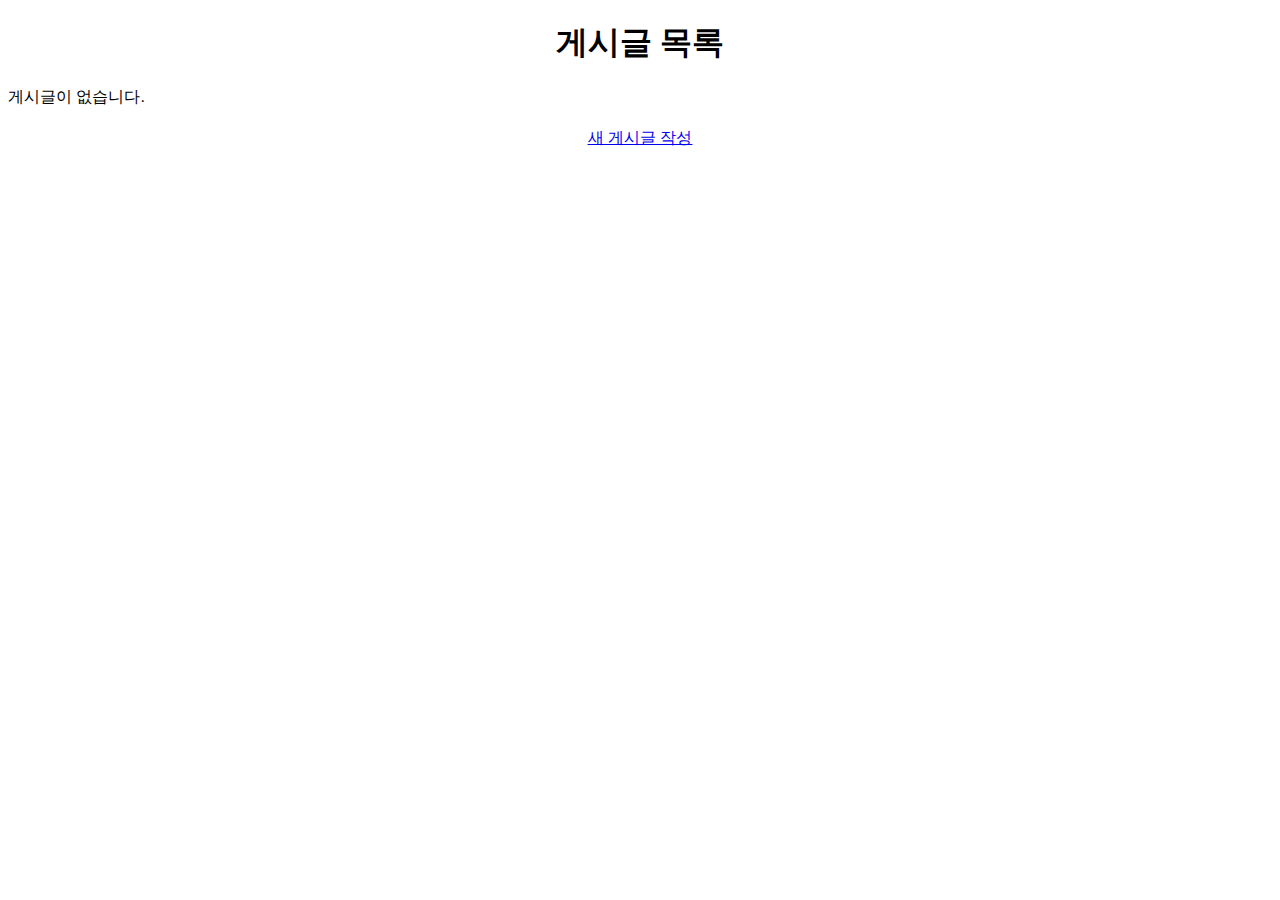
==== list.html @ 5b917008 "Create list.html" ====
<!DOCTYPE html>
<html lang="ko">
<head>
    <meta charset="UTF-8">
    <meta name="viewport" content="width=device-width, initial-scale=1.0">
    <title>게시글 목록</title>
    <style>
        body { font-family: Arial, sans-serif; }
        h1 { text-align: center; }
        .post { border: 1px solid #ddd; padding: 10px; margin: 10px; }
        .link { text-align: center; margin: 20px; }
    </style>
</head>
<body>
    <h1>게시글 목록</h1>

    <div id="postsContainer">
        <!-- 게시글이 여기에 추가됩니다. -->
    </div>

    <div class="link">
        <a href="post.html">새 게시글 작성</a>
    </div>

    <script>
        const postsContainer = document.getElementById('postsContainer');

        // 로컬 스토리지에서 게시글 가져오기
        const posts = JSON.parse(localStorage.getItem('posts')) || [];

        posts.forEach(post => {
            const postDiv = document.createElement('div');
            postDiv.className = 'post';
            postDiv.innerHTML = `<h3>${post.title}</h3><p>${post.content}</p>`;
            postsContainer.appendChild(postDiv);
        });

        if (posts.length === 0) {
            postsContainer.innerHTML = '<p>게시글이 없습니다.</p>';
        }
    </script>
</body>
</html>
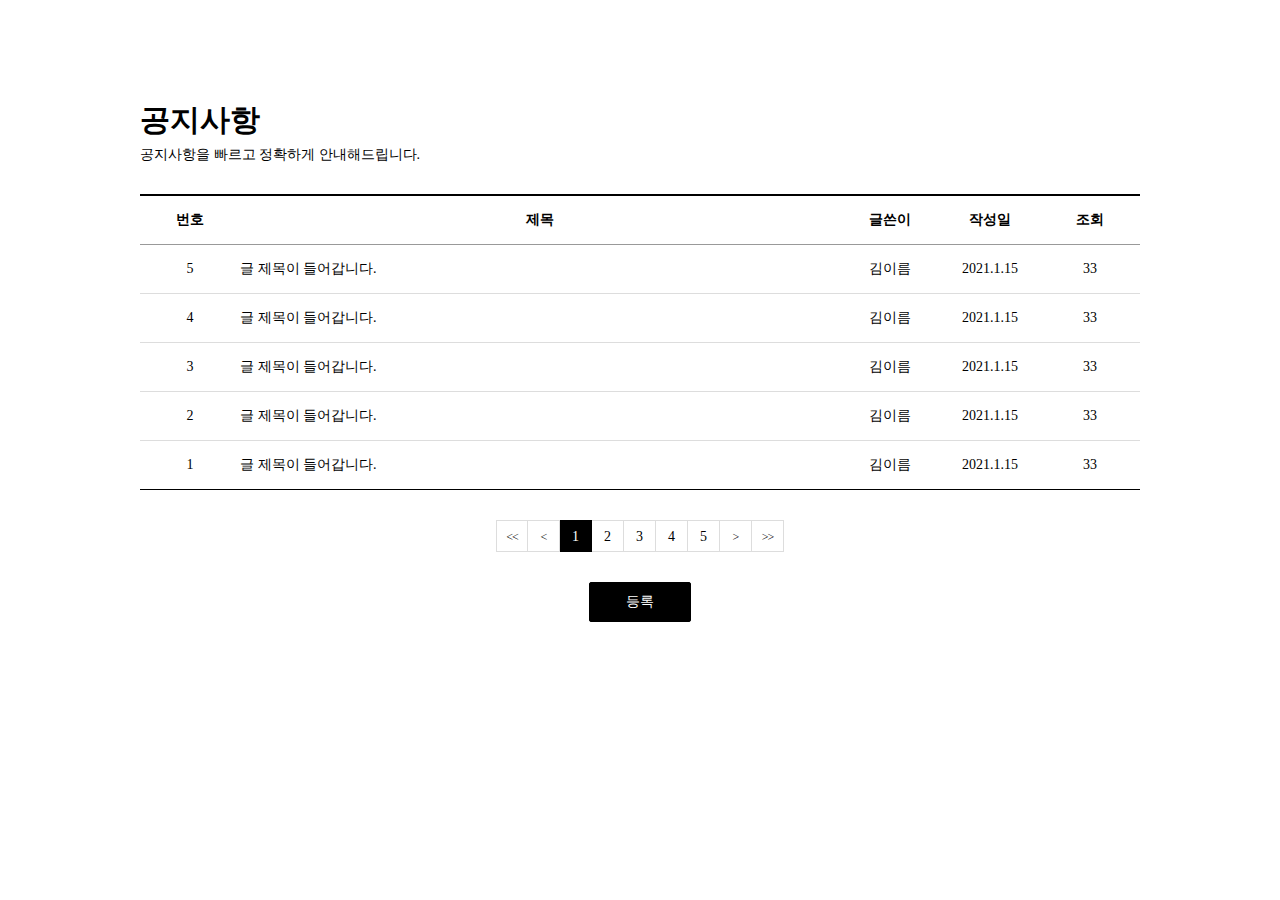
==== commit 56032097: "Add files via upload" ====
--- a/list.html
+++ b/list.html
@@ -3,41 +3,76 @@
 <head>
     <meta charset="UTF-8">
     <meta name="viewport" content="width=device-width, initial-scale=1.0">
-    <title>게시글 목록</title>
-    <style>
-        body { font-family: Arial, sans-serif; }
-        h1 { text-align: center; }
-        .post { border: 1px solid #ddd; padding: 10px; margin: 10px; }
-        .link { text-align: center; margin: 20px; }
-    </style>
+    <title>공지사항</title>
+    <link rel="stylesheet" href="css/css.css">
 </head>
 <body>
-    <h1>게시글 목록</h1>
-
-    <div id="postsContainer">
-        <!-- 게시글이 여기에 추가됩니다. -->
+    <div class="board_wrap">
+        <div class="board_title">
+            <strong>공지사항</strong>
+            <p>공지사항을 빠르고 정확하게 안내해드립니다.</p>
+        </div>
+        <div class="board_list_wrap">
+            <div class="board_list">
+                <div class="top">
+                    <div class="num">번호</div>
+                    <div class="title">제목</div>
+                    <div class="writer">글쓴이</div>
+                    <div class="date">작성일</div>
+                    <div class="count">조회</div>
+                </div>
+                <div>
+                    <div class="num">5</div>
+                    <div class="title"><a href="view.html">글 제목이 들어갑니다.</a></div>
+                    <div class="writer">김이름</div>
+                    <div class="date">2021.1.15</div>
+                    <div class="count">33</div>
+                </div>
+                <div>
+                    <div class="num">4</div>
+                    <div class="title"><a href="view.html">글 제목이 들어갑니다.</a></div>
+                    <div class="writer">김이름</div>
+                    <div class="date">2021.1.15</div>
+                    <div class="count">33</div>
+                </div>
+                <div>
+                    <div class="num">3</div>
+                    <div class="title"><a href="view.html">글 제목이 들어갑니다.</a></div>
+                    <div class="writer">김이름</div>
+                    <div class="date">2021.1.15</div>
+                    <div class="count">33</div>
+                </div>
+                <div>
+                    <div class="num">2</div>
+                    <div class="title"><a href="view.html">글 제목이 들어갑니다.</a></div>
+                    <div class="writer">김이름</div>
+                    <div class="date">2021.1.15</div>
+                    <div class="count">33</div>
+                </div>
+                <div>
+                    <div class="num">1</div>
+                    <div class="title"><a href="view.html">글 제목이 들어갑니다.</a></div>
+                    <div class="writer">김이름</div>
+                    <div class="date">2021.1.15</div>
+                    <div class="count">33</div>
+                </div>
+            </div>
+            <div class="board_page">
+                <a href="#" class="bt first"><<</a>
+                <a href="#" class="bt prev"><</a>
+                <a href="#" class="num on">1</a>
+                <a href="#" class="num">2</a>
+                <a href="#" class="num">3</a>
+                <a href="#" class="num">4</a>
+                <a href="#" class="num">5</a>
+                <a href="#" class="bt next">></a>
+                <a href="#" class="bt last">>></a>
+            </div>
+            <div class="bt_wrap">
+                <a href="write.html" class="on">등록</a>
+                <!--<a href="#">수정</a>-->
+            </div>
+        </div>
     </div>
-
-    <div class="link">
-        <a href="post.html">새 게시글 작성</a>
-    </div>
-
-    <script>
-        const postsContainer = document.getElementById('postsContainer');
-
-        // 로컬 스토리지에서 게시글 가져오기
-        const posts = JSON.parse(localStorage.getItem('posts')) || [];
-
-        posts.forEach(post => {
-            const postDiv = document.createElement('div');
-            postDiv.className = 'post';
-            postDiv.innerHTML = `<h3>${post.title}</h3><p>${post.content}</p>`;
-            postsContainer.appendChild(postDiv);
-        });
-
-        if (posts.length === 0) {
-            postsContainer.innerHTML = '<p>게시글이 없습니다.</p>';
-        }
-    </script>
 </body>
-</html>
+</html> --- a/css/css.css
+++ b/css/css.css
@@ -0,0 +1,2 @@
+@import url(style.css);
+@import url(media.css);